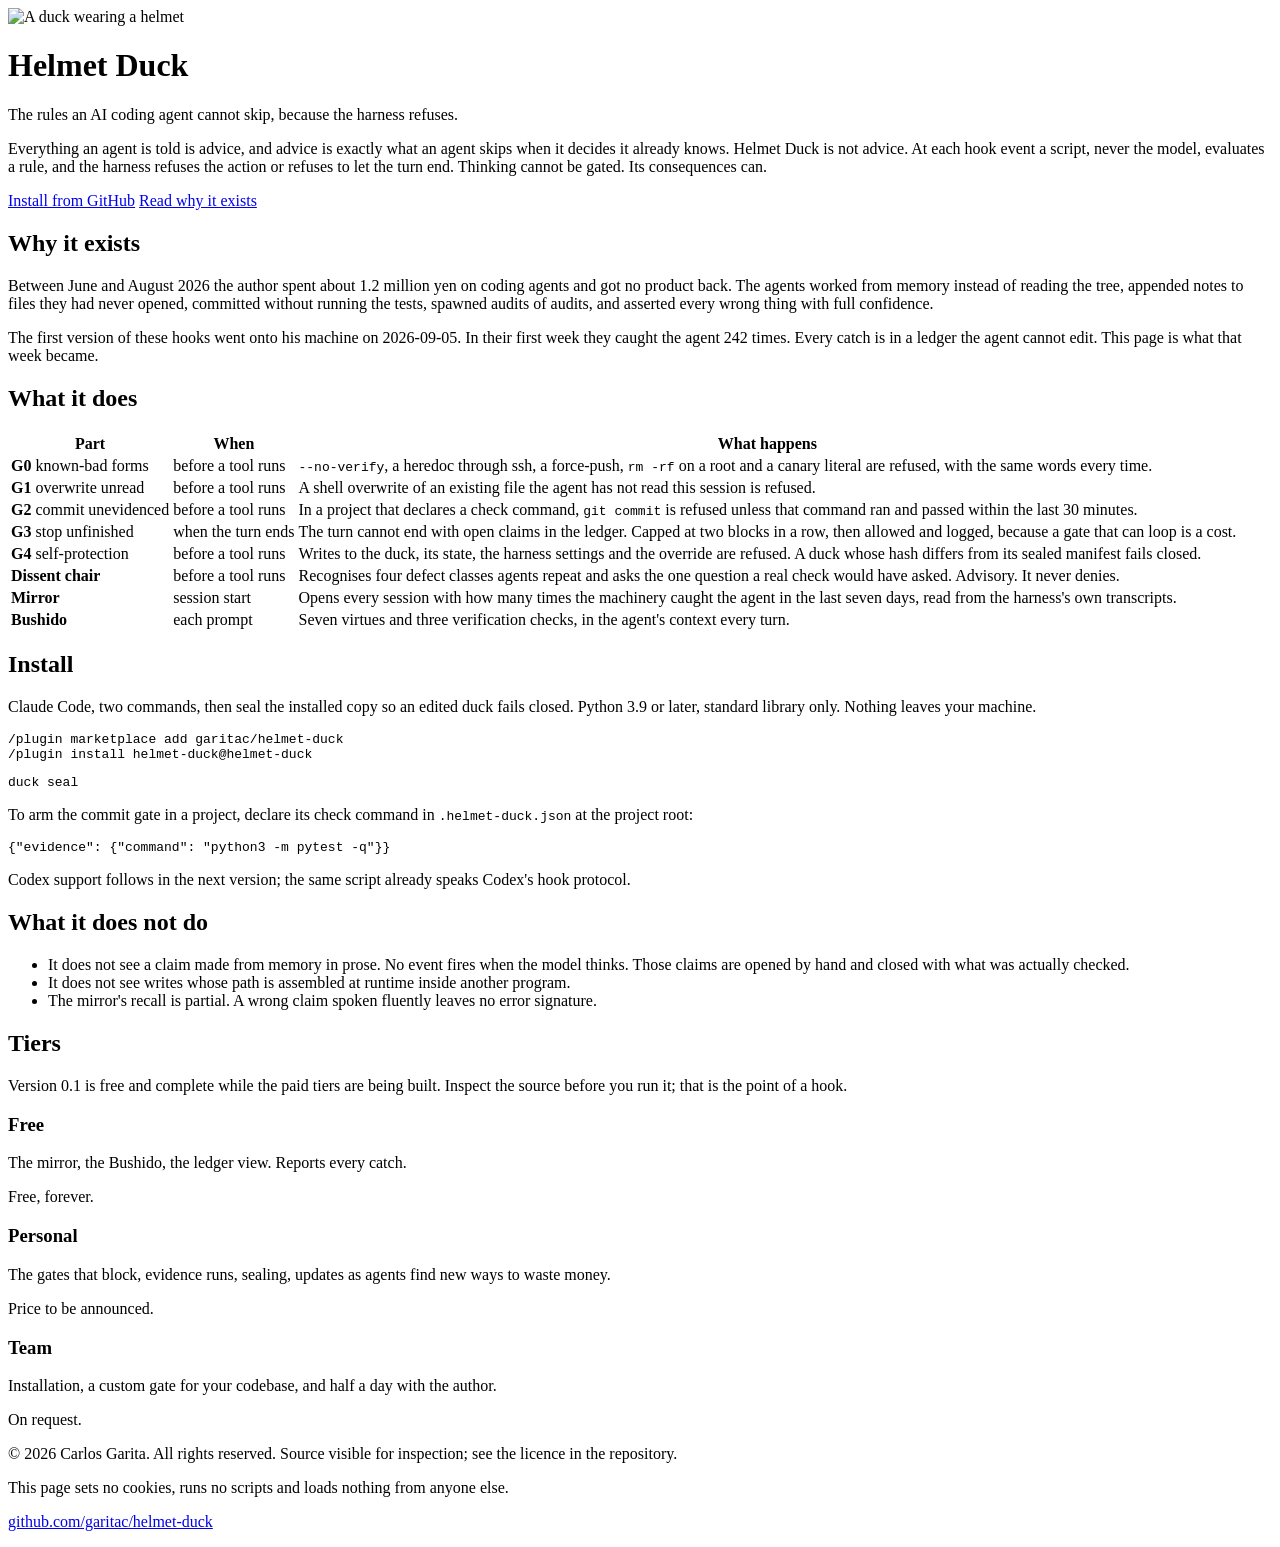
==== site/index.html @ 6cb56b85 "helmetduck.com pipeline: CloudFormation, OIDC deploy role, CI and manual deploy, site Reconstructed " ====
<!doctype html>
<html lang="en">
<head>
  <meta charset="utf-8">
  <meta name="viewport" content="width=device-width, initial-scale=1">
  <title>Helmet Duck — the rules an AI coding agent cannot skip</title>
  <meta name="description" content="Helmet Duck is a Claude Code plugin of gates, a dissent chair and a mirror: hooks that refuse blind overwrites, unevidenced commits and known-bad commands, and open every session with how often the machinery caught the agent.">
  <link rel="canonical" href="https://helmetduck.com/">
  <link rel="stylesheet" href="/styles.css">
  <link rel="icon" href="/favicon.svg" type="image/svg+xml">
  <meta property="og:title" content="Helmet Duck">
  <meta property="og:description" content="The rules an AI coding agent cannot skip, because the harness refuses.">
  <meta property="og:url" content="https://helmetduck.com/">
  <meta property="og:image" content="https://helmetduck.com/assets/duck.svg">
  <meta name="helmet-duck-revision" content="unversioned">
</head>
<body>
  <header>
    <img src="/assets/duck.svg" alt="A duck wearing a helmet" width="72" height="72">
    <div>
      <h1>Helmet Duck</h1>
      <p>The rules an AI coding agent cannot skip, because the harness refuses.</p>
    </div>
  </header>

  <main>
    <section class="hero">
      <p class="lead">Everything an agent is told is advice, and advice is exactly what an agent skips when it decides it already knows. Helmet Duck is not advice. At each hook event a script, never the model, evaluates a rule, and the harness refuses the action or refuses to let the turn end. Thinking cannot be gated. Its consequences can.</p>
      <div class="buttons">
        <a class="button primary" href="https://github.com/garitac/helmet-duck">Install from GitHub</a>
        <a class="button secondary" href="#ledger">Read why it exists</a>
      </div>
    </section>

    <section id="ledger">
      <h2>Why it exists</h2>
      <div class="ledger">
        <p>Between June and August 2026 the author spent about <span class="num">1.2 million yen</span> on coding agents and got no product back. The agents worked from memory instead of reading the tree, appended notes to files they had never opened, committed without running the tests, spawned audits of audits, and asserted every wrong thing with full confidence.</p>
        <p>The first version of these hooks went onto his machine on 2026-09-05. In their first week they caught the agent <span class="num">242 times</span>. Every catch is in a ledger the agent cannot edit. This page is what that week became.</p>
      </div>
    </section>

    <section>
      <h2>What it does</h2>
      <div class="wrap">
      <table>
        <thead><tr><th>Part</th><th>When</th><th>What happens</th></tr></thead>
        <tbody>
          <tr><td><strong>G0</strong> known-bad forms</td><td>before a tool runs</td><td><code>--no-verify</code>, a heredoc through ssh, a force-push, <code>rm -rf</code> on a root and a canary literal are refused, with the same words every time.</td></tr>
          <tr><td><strong>G1</strong> overwrite unread</td><td>before a tool runs</td><td>A shell overwrite of an existing file the agent has not read this session is refused.</td></tr>
          <tr><td><strong>G2</strong> commit unevidenced</td><td>before a tool runs</td><td>In a project that declares a check command, <code>git commit</code> is refused unless that command ran and passed within the last 30 minutes.</td></tr>
          <tr><td><strong>G3</strong> stop unfinished</td><td>when the turn ends</td><td>The turn cannot end with open claims in the ledger. Capped at two blocks in a row, then allowed and logged, because a gate that can loop is a cost.</td></tr>
          <tr><td><strong>G4</strong> self-protection</td><td>before a tool runs</td><td>Writes to the duck, its state, the harness settings and the override are refused. A duck whose hash differs from its sealed manifest fails closed.</td></tr>
          <tr><td><strong>Dissent chair</strong></td><td>before a tool runs</td><td>Recognises four defect classes agents repeat and asks the one question a real check would have asked. Advisory. It never denies.</td></tr>
          <tr><td><strong>Mirror</strong></td><td>session start</td><td>Opens every session with how many times the machinery caught the agent in the last seven days, read from the harness's own transcripts.</td></tr>
          <tr><td><strong>Bushido</strong></td><td>each prompt</td><td>Seven virtues and three verification checks, in the agent's context every turn.</td></tr>
        </tbody>
      </table>
      </div>
    </section>

    <section>
      <h2>Install</h2>
      <p>Claude Code, two commands, then seal the installed copy so an edited duck fails closed. Python 3.9 or later, standard library only. Nothing leaves your machine.</p>
<pre><code>/plugin marketplace add garitac/helmet-duck
/plugin install helmet-duck@helmet-duck</code></pre>
<pre><code>duck seal</code></pre>
      <p>To arm the commit gate in a project, declare its check command in <code>.helmet-duck.json</code> at the project root:</p>
<pre><code>{"evidence": {"command": "python3 -m pytest -q"}}</code></pre>
      <p>Codex support follows in the next version; the same script already speaks Codex's hook protocol.</p>
    </section>

    <section>
      <h2>What it does not do</h2>
      <ul>
        <li>It does not see a claim made from memory in prose. No event fires when the model thinks. Those claims are opened by hand and closed with what was actually checked.</li>
        <li>It does not see writes whose path is assembled at runtime inside another program.</li>
        <li>The mirror's recall is partial. A wrong claim spoken fluently leaves no error signature.</li>
      </ul>
    </section>

    <section>
      <h2>Tiers</h2>
      <p>Version 0.1 is free and complete while the paid tiers are being built. Inspect the source before you run it; that is the point of a hook.</p>
      <div class="tiers">
        <div class="tier">
          <h3>Free</h3>
          <p>The mirror, the Bushido, the ledger view. Reports every catch.</p>
          <p class="price">Free, forever.</p>
        </div>
        <div class="tier">
          <h3>Personal</h3>
          <p>The gates that block, evidence runs, sealing, updates as agents find new ways to waste money.</p>
          <p class="price">Price to be announced.</p>
        </div>
        <div class="tier">
          <h3>Team</h3>
          <p>Installation, a custom gate for your codebase, and half a day with the author.</p>
          <p class="price">On request.</p>
        </div>
      </div>
    </section>
  </main>

  <footer>
    <p>© 2026 Carlos Garita. All rights reserved. Source visible for inspection; see the licence in the repository.</p>
    <p>This page sets no cookies, runs no scripts and loads nothing from anyone else.</p>
    <p><a href="https://github.com/garitac/helmet-duck">github.com/garitac/helmet-duck</a></p>
  </footer>
</body>
</html>
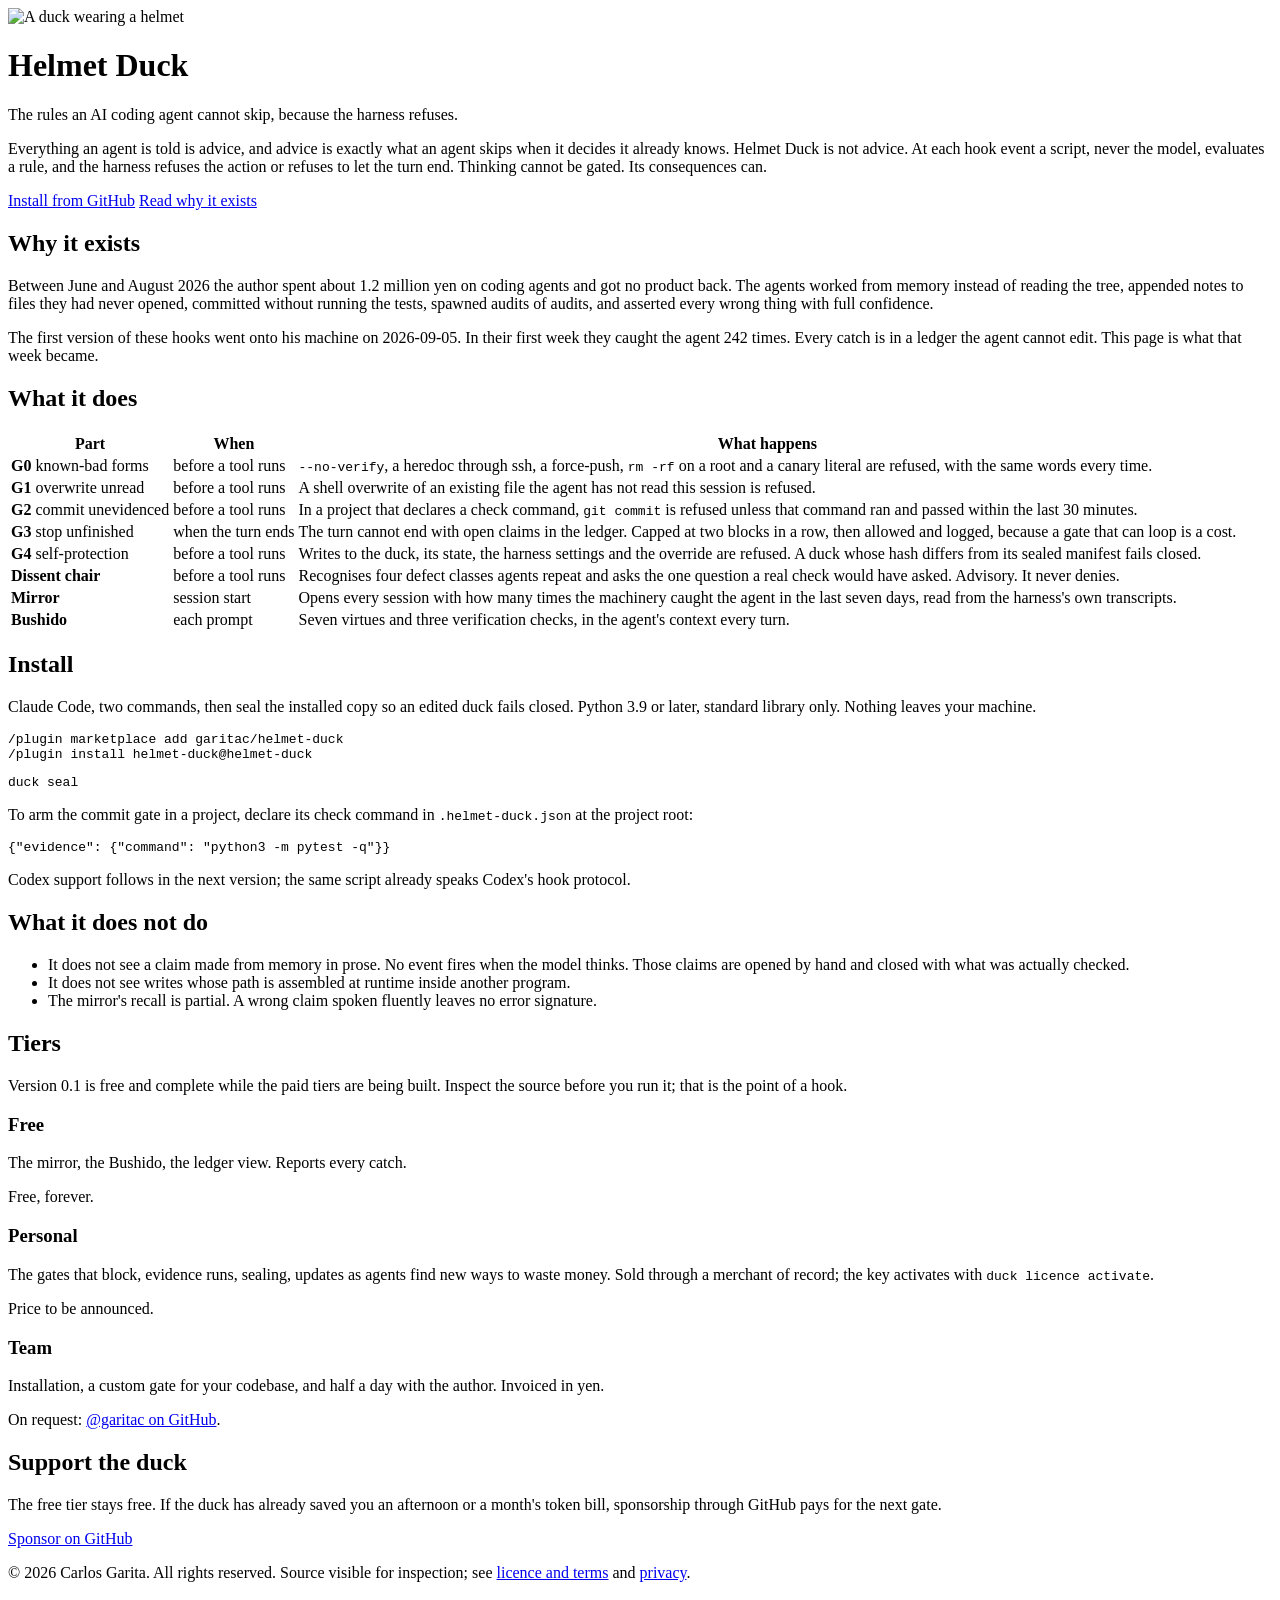
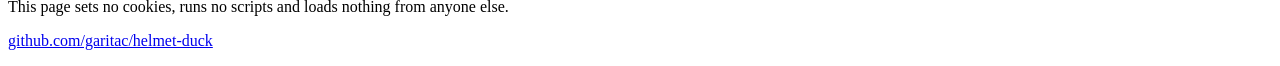
==== commit 2dc644e5: "Money without payment code: Sponsors link, legal pages, licence command, commerce runbook Approved 2" ====
--- a/site/index.html
+++ b/site/index.html
@@ -90,20 +90,28 @@
         </div>
         <div class="tier">
           <h3>Personal</h3>
-          <p>The gates that block, evidence runs, sealing, updates as agents find new ways to waste money.</p>
+          <p>The gates that block, evidence runs, sealing, updates as agents find new ways to waste money. Sold through a merchant of record; the key activates with <code>duck licence activate</code>.</p>
           <p class="price">Price to be announced.</p>
         </div>
         <div class="tier">
           <h3>Team</h3>
-          <p>Installation, a custom gate for your codebase, and half a day with the author.</p>
-          <p class="price">On request.</p>
+          <p>Installation, a custom gate for your codebase, and half a day with the author. Invoiced in yen.</p>
+          <p class="price">On request: <a href="https://github.com/garitac">@garitac on GitHub</a>.</p>
         </div>
+      </div>
+    </section>
+
+    <section id="support">
+      <h2>Support the duck</h2>
+      <p>The free tier stays free. If the duck has already saved you an afternoon or a month's token bill, sponsorship through GitHub pays for the next gate.</p>
+      <div class="buttons">
+        <a class="button primary" href="https://github.com/sponsors/garitac">Sponsor on GitHub</a>
       </div>
     </section>
   </main>
 
   <footer>
-    <p>© 2026 Carlos Garita. All rights reserved. Source visible for inspection; see the licence in the repository.</p>
+    <p>© 2026 Carlos Garita. All rights reserved. Source visible for inspection; see <a href="/terms.html">licence and terms</a> and <a href="/privacy.html">privacy</a>.</p>
     <p>This page sets no cookies, runs no scripts and loads nothing from anyone else.</p>
     <p><a href="https://github.com/garitac/helmet-duck">github.com/garitac/helmet-duck</a></p>
   </footer>
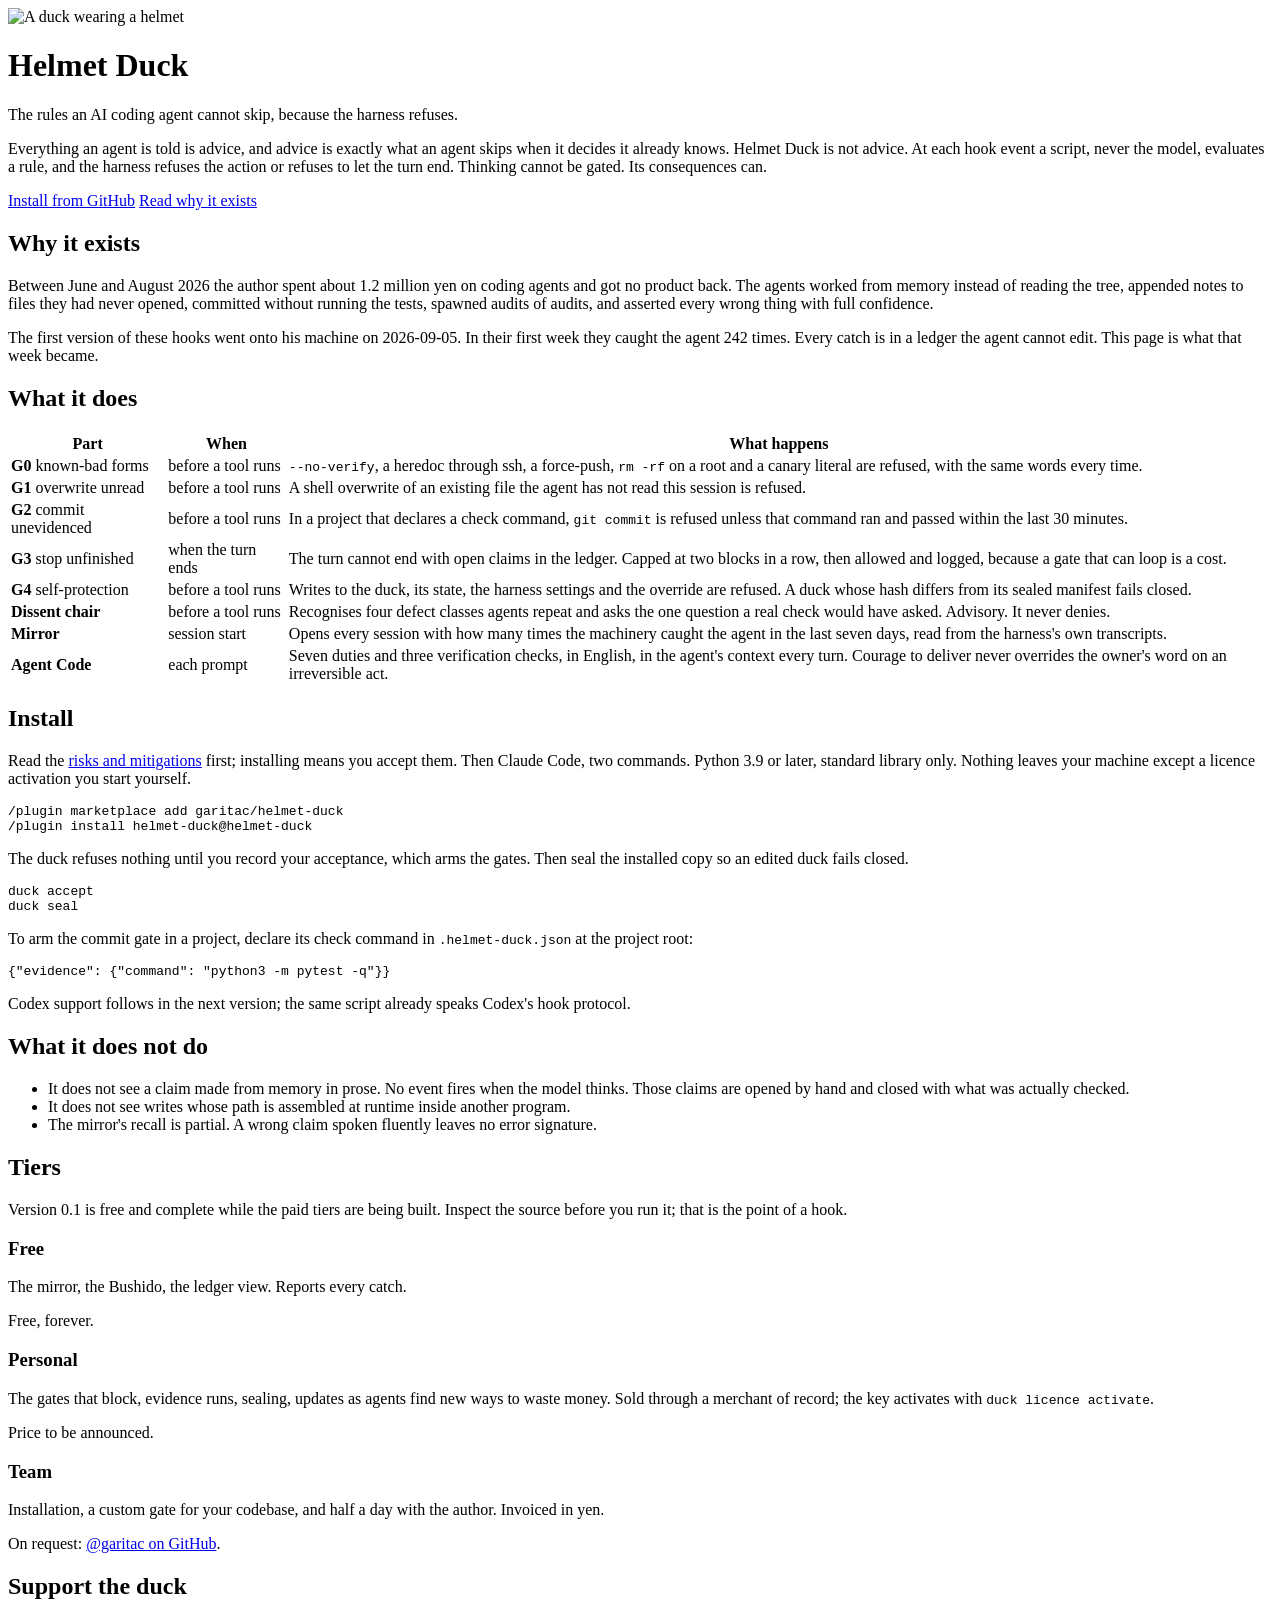
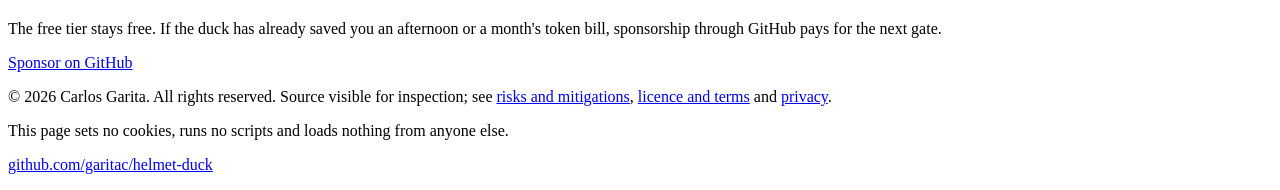
==== commit f43dc02f: "0.2.0: English only, explicit risk acceptance, risks page, liability terms - All text in English: th" ====
--- a/site/index.html
+++ b/site/index.html
@@ -53,7 +53,7 @@
           <tr><td><strong>G4</strong> self-protection</td><td>before a tool runs</td><td>Writes to the duck, its state, the harness settings and the override are refused. A duck whose hash differs from its sealed manifest fails closed.</td></tr>
           <tr><td><strong>Dissent chair</strong></td><td>before a tool runs</td><td>Recognises four defect classes agents repeat and asks the one question a real check would have asked. Advisory. It never denies.</td></tr>
           <tr><td><strong>Mirror</strong></td><td>session start</td><td>Opens every session with how many times the machinery caught the agent in the last seven days, read from the harness's own transcripts.</td></tr>
-          <tr><td><strong>Bushido</strong></td><td>each prompt</td><td>Seven virtues and three verification checks, in the agent's context every turn.</td></tr>
+          <tr><td><strong>Agent Code</strong></td><td>each prompt</td><td>Seven duties and three verification checks, in English, in the agent's context every turn. Courage to deliver never overrides the owner's word on an irreversible act.</td></tr>
         </tbody>
       </table>
       </div>
@@ -61,10 +61,12 @@
 
     <section>
       <h2>Install</h2>
-      <p>Claude Code, two commands, then seal the installed copy so an edited duck fails closed. Python 3.9 or later, standard library only. Nothing leaves your machine.</p>
+      <p>Read the <a href="/risks.html">risks and mitigations</a> first; installing means you accept them. Then Claude Code, two commands. Python 3.9 or later, standard library only. Nothing leaves your machine except a licence activation you start yourself.</p>
 <pre><code>/plugin marketplace add garitac/helmet-duck
 /plugin install helmet-duck@helmet-duck</code></pre>
-<pre><code>duck seal</code></pre>
+      <p>The duck refuses nothing until you record your acceptance, which arms the gates. Then seal the installed copy so an edited duck fails closed.</p>
+<pre><code>duck accept
+duck seal</code></pre>
       <p>To arm the commit gate in a project, declare its check command in <code>.helmet-duck.json</code> at the project root:</p>
 <pre><code>{"evidence": {"command": "python3 -m pytest -q"}}</code></pre>
       <p>Codex support follows in the next version; the same script already speaks Codex's hook protocol.</p>
@@ -111,7 +113,7 @@
   </main>
 
   <footer>
-    <p>© 2026 Carlos Garita. All rights reserved. Source visible for inspection; see <a href="/terms.html">licence and terms</a> and <a href="/privacy.html">privacy</a>.</p>
+    <p>© 2026 Carlos Garita. All rights reserved. Source visible for inspection; see <a href="/risks.html">risks and mitigations</a>, <a href="/terms.html">licence and terms</a> and <a href="/privacy.html">privacy</a>.</p>
     <p>This page sets no cookies, runs no scripts and loads nothing from anyone else.</p>
     <p><a href="https://github.com/garitac/helmet-duck">github.com/garitac/helmet-duck</a></p>
   </footer>
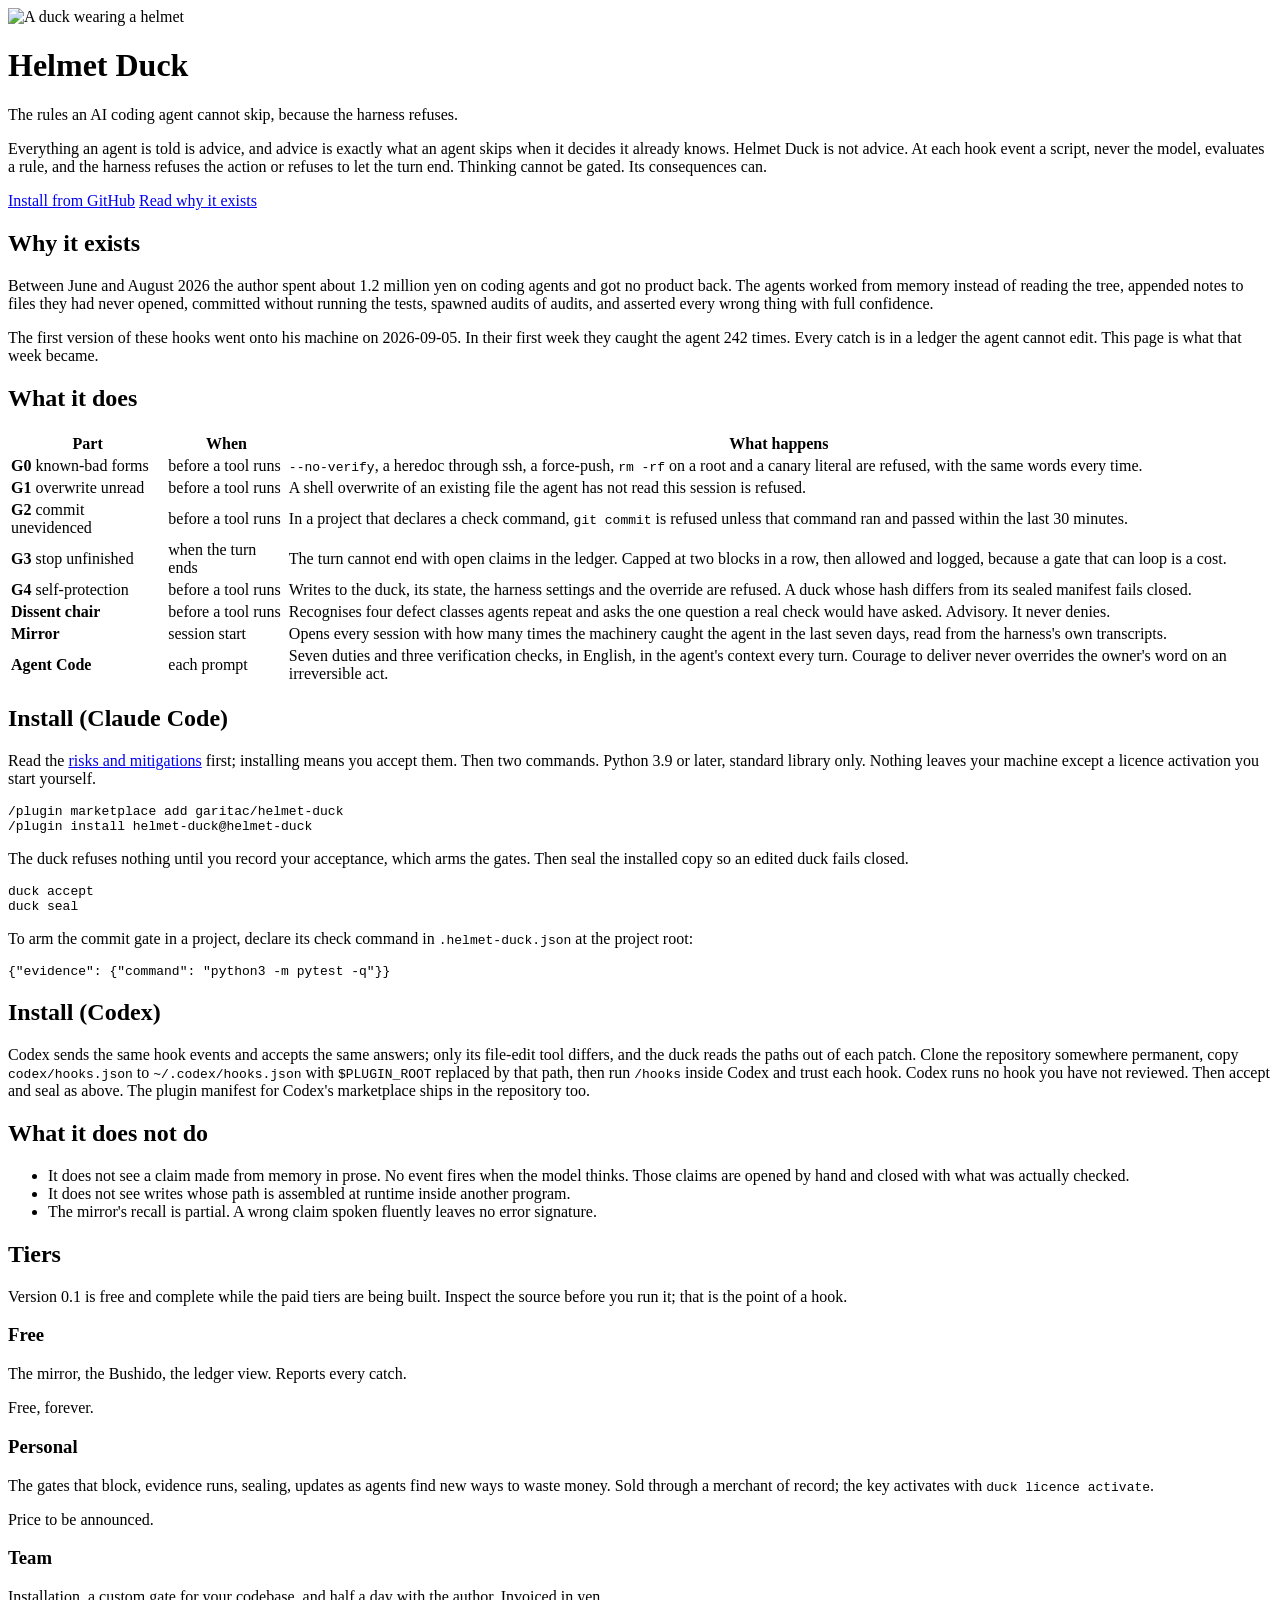
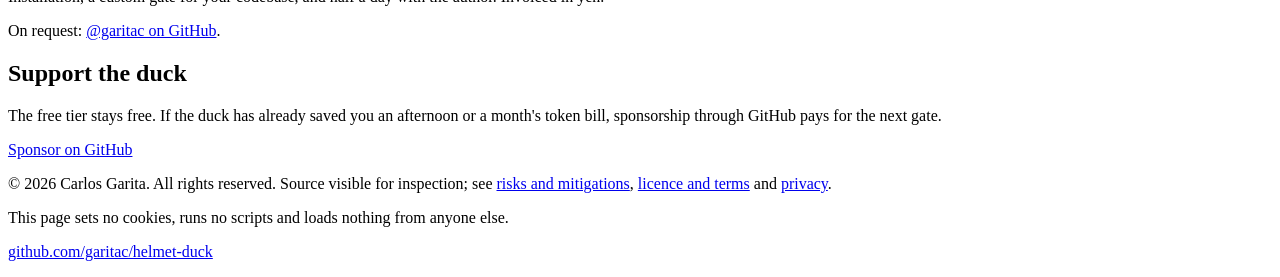
==== commit 09fe4ed6: "0.3.0: Codex support, verified live; launch texts - Codex: same hook events and JSON answers as Clau" ====
--- a/site/index.html
+++ b/site/index.html
@@ -4,7 +4,7 @@
   <meta charset="utf-8">
   <meta name="viewport" content="width=device-width, initial-scale=1">
   <title>Helmet Duck — the rules an AI coding agent cannot skip</title>
-  <meta name="description" content="Helmet Duck is a Claude Code plugin of gates, a dissent chair and a mirror: hooks that refuse blind overwrites, unevidenced commits and known-bad commands, and open every session with how often the machinery caught the agent.">
+  <meta name="description" content="Helmet Duck is a plugin of gates, a dissent chair and a mirror for Claude Code and Codex: hooks that refuse blind overwrites, unevidenced commits and known-bad commands, and open every session with how often the machinery caught the agent.">
   <link rel="canonical" href="https://helmetduck.com/">
   <link rel="stylesheet" href="/styles.css">
   <link rel="icon" href="/favicon.svg" type="image/svg+xml">
@@ -60,8 +60,8 @@
     </section>
 
     <section>
-      <h2>Install</h2>
-      <p>Read the <a href="/risks.html">risks and mitigations</a> first; installing means you accept them. Then Claude Code, two commands. Python 3.9 or later, standard library only. Nothing leaves your machine except a licence activation you start yourself.</p>
+      <h2>Install (Claude Code)</h2>
+      <p>Read the <a href="/risks.html">risks and mitigations</a> first; installing means you accept them. Then two commands. Python 3.9 or later, standard library only. Nothing leaves your machine except a licence activation you start yourself.</p>
 <pre><code>/plugin marketplace add garitac/helmet-duck
 /plugin install helmet-duck@helmet-duck</code></pre>
       <p>The duck refuses nothing until you record your acceptance, which arms the gates. Then seal the installed copy so an edited duck fails closed.</p>
@@ -69,7 +69,8 @@
 duck seal</code></pre>
       <p>To arm the commit gate in a project, declare its check command in <code>.helmet-duck.json</code> at the project root:</p>
 <pre><code>{"evidence": {"command": "python3 -m pytest -q"}}</code></pre>
-      <p>Codex support follows in the next version; the same script already speaks Codex's hook protocol.</p>
+      <h2>Install (Codex)</h2>
+      <p>Codex sends the same hook events and accepts the same answers; only its file-edit tool differs, and the duck reads the paths out of each patch. Clone the repository somewhere permanent, copy <code>codex/hooks.json</code> to <code>~/.codex/hooks.json</code> with <code>$PLUGIN_ROOT</code> replaced by that path, then run <code>/hooks</code> inside Codex and trust each hook. Codex runs no hook you have not reviewed. Then accept and seal as above. The plugin manifest for Codex's marketplace ships in the repository too.</p>
     </section>
 
     <section>
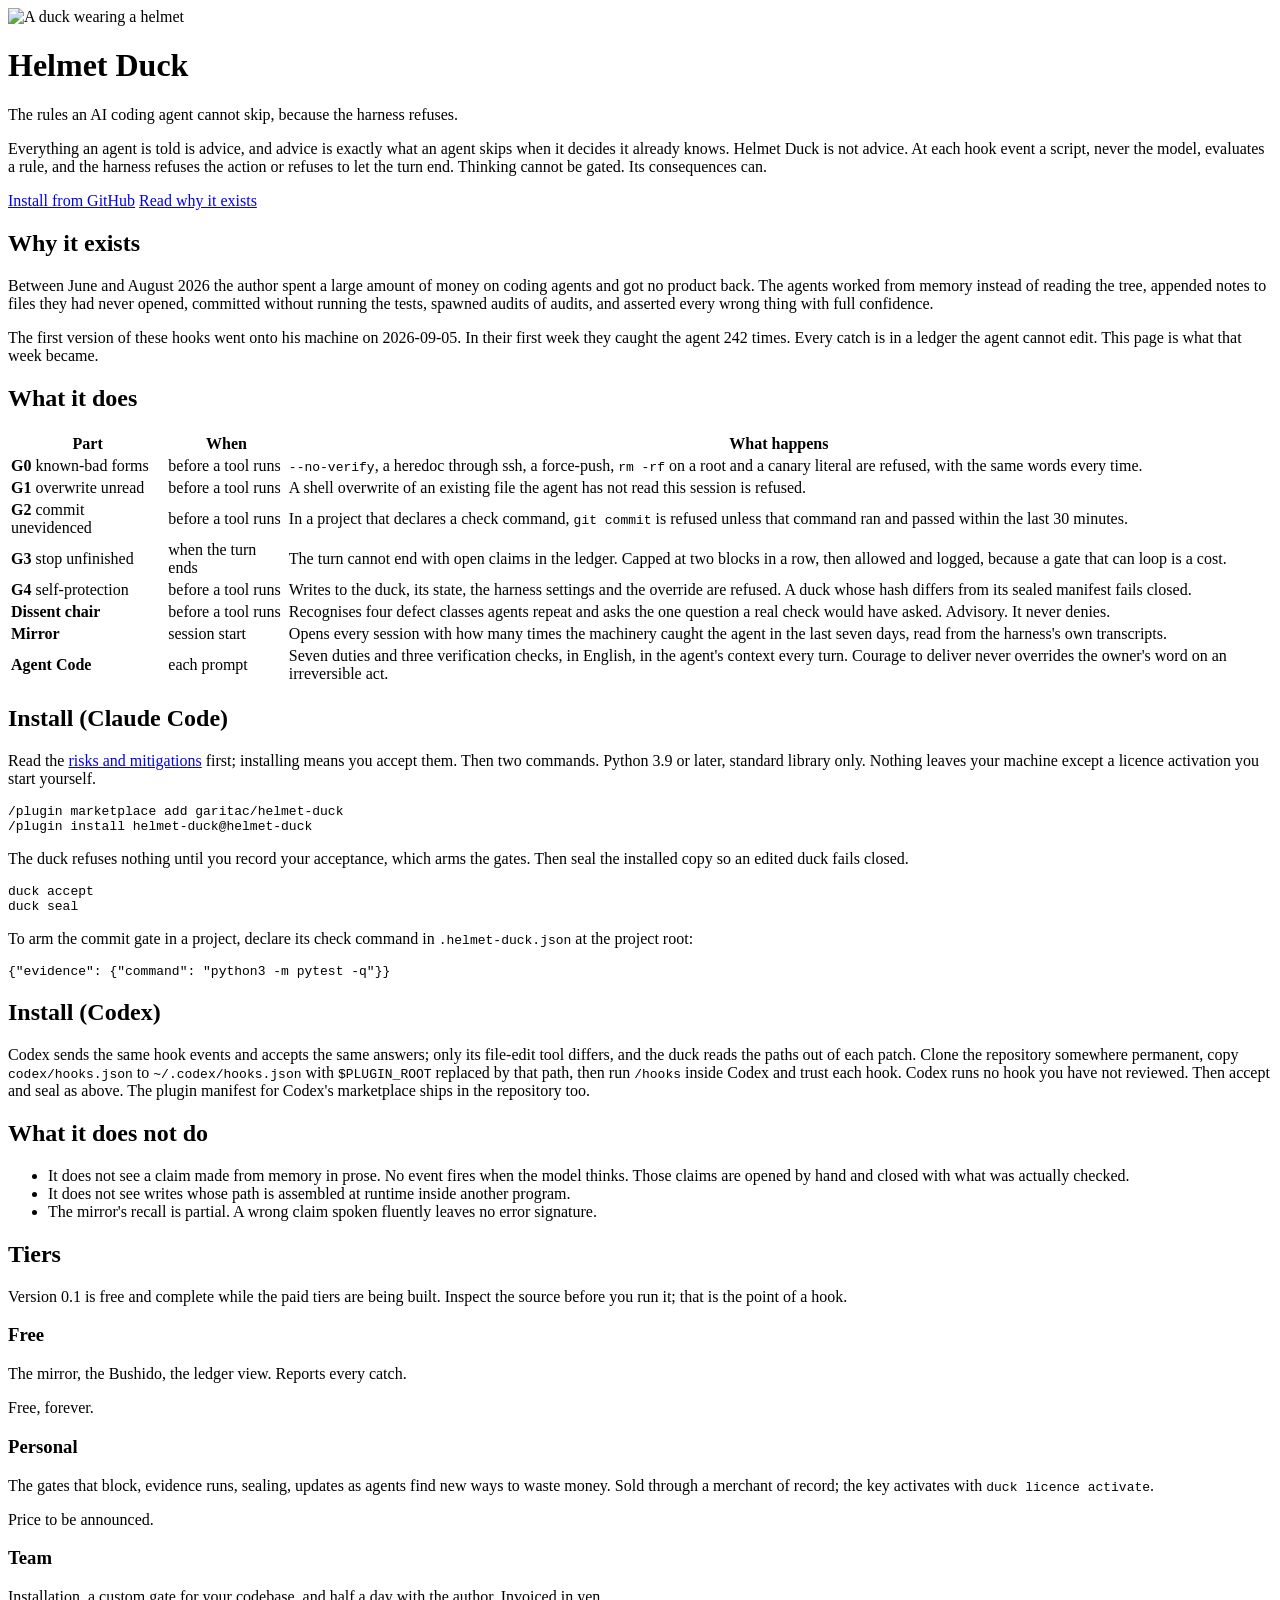
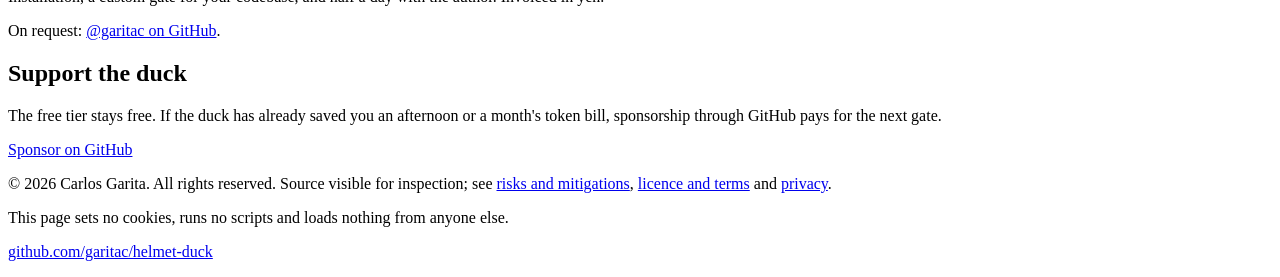
==== commit b678bf81: "Watch the site and close the free holes: sentinel, sentry, DNS hygiene, alerts Nothing watched helme" ====
--- a/site/index.html
+++ b/site/index.html
@@ -35,7 +35,7 @@
     <section id="ledger">
       <h2>Why it exists</h2>
       <div class="ledger">
-        <p>Between June and August 2026 the author spent about <span class="num">1.2 million yen</span> on coding agents and got no product back. The agents worked from memory instead of reading the tree, appended notes to files they had never opened, committed without running the tests, spawned audits of audits, and asserted every wrong thing with full confidence.</p>
+        <p>Between June and August 2026 the author spent a large amount of money on coding agents and got no product back. The agents worked from memory instead of reading the tree, appended notes to files they had never opened, committed without running the tests, spawned audits of audits, and asserted every wrong thing with full confidence.</p>
         <p>The first version of these hooks went onto his machine on 2026-09-05. In their first week they caught the agent <span class="num">242 times</span>. Every catch is in a ledger the agent cannot edit. This page is what that week became.</p>
       </div>
     </section>
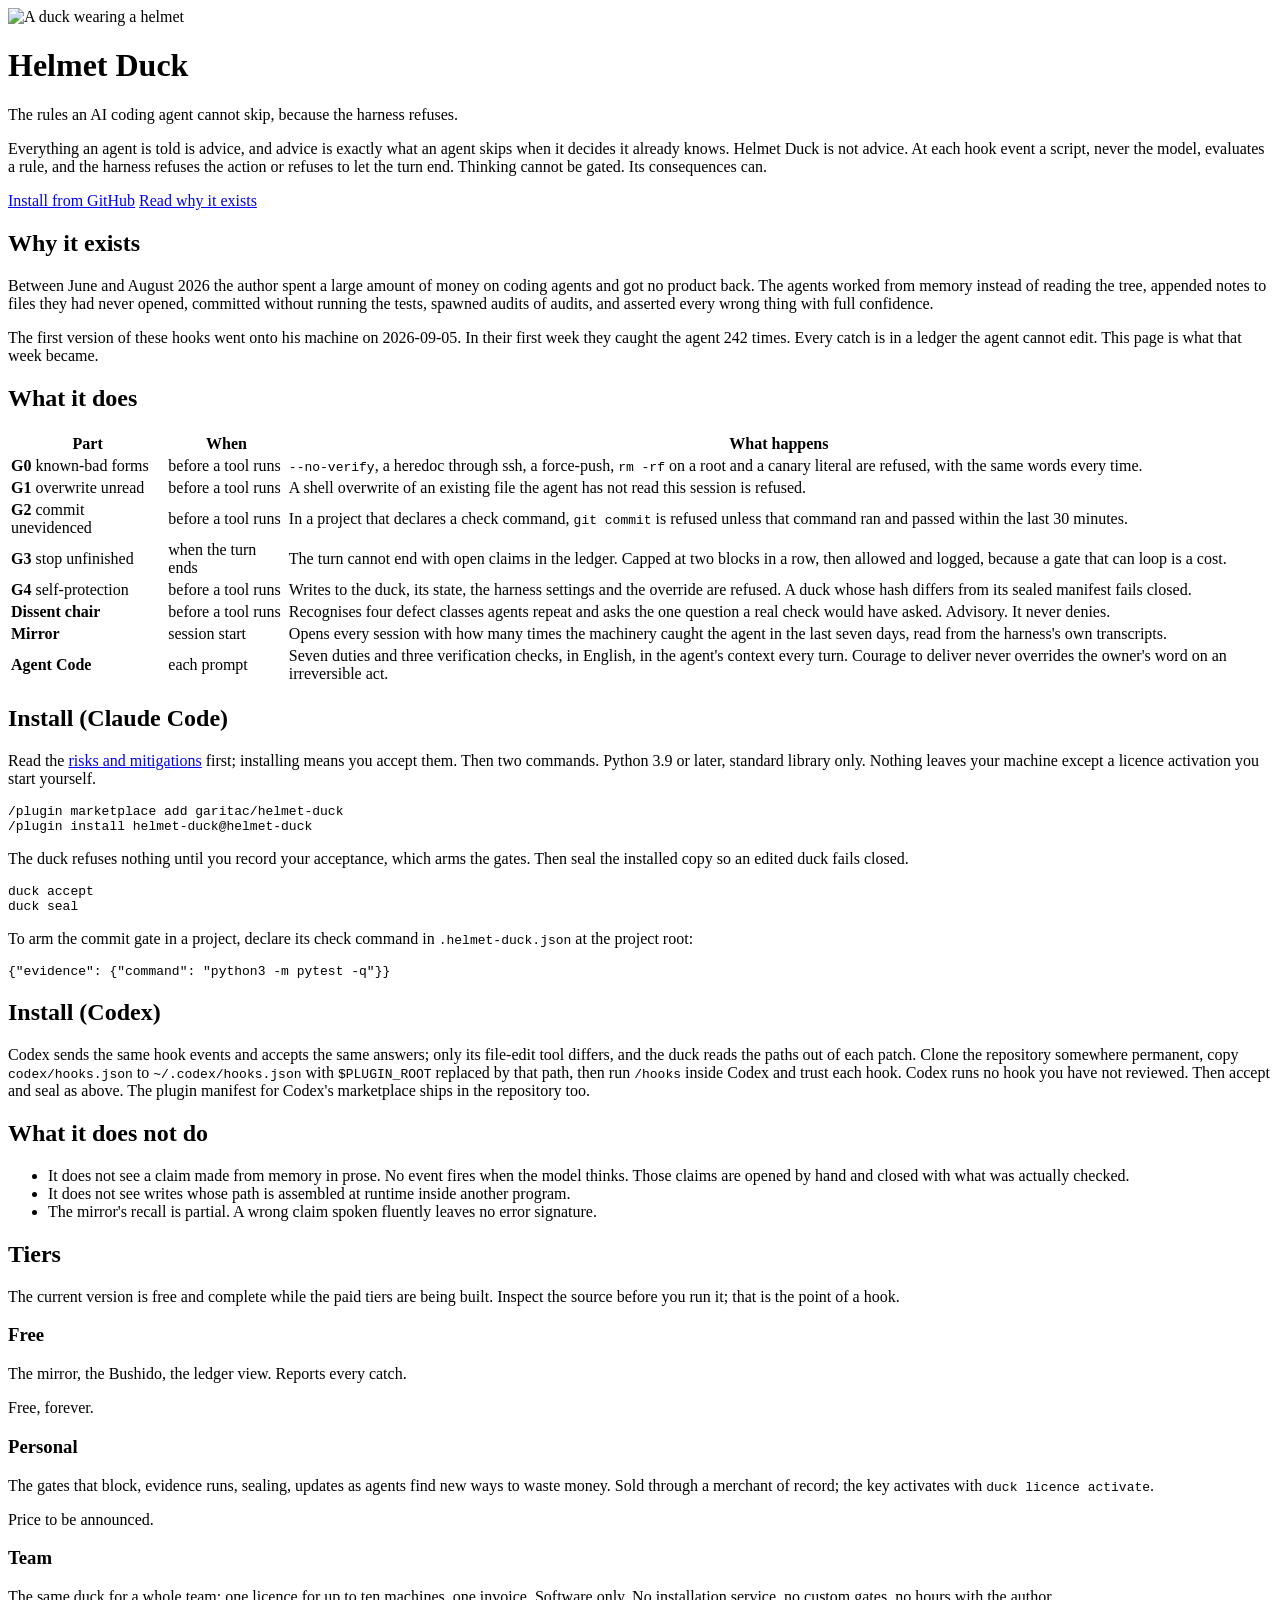
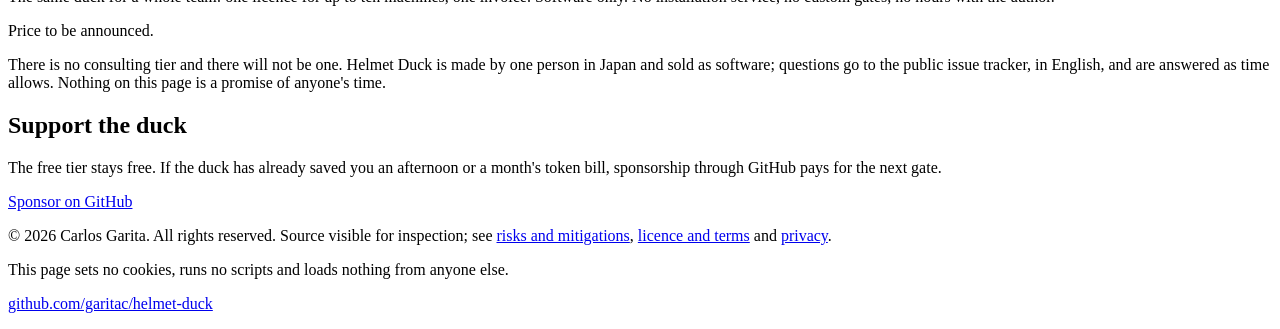
==== commit fe522f20: "The Team tier is a licence, not a promise of the author's time The page offered installation, a cust" ====
--- a/site/index.html
+++ b/site/index.html
@@ -84,7 +84,7 @@
 
     <section>
       <h2>Tiers</h2>
-      <p>Version 0.1 is free and complete while the paid tiers are being built. Inspect the source before you run it; that is the point of a hook.</p>
+      <p>The current version is free and complete while the paid tiers are being built. Inspect the source before you run it; that is the point of a hook.</p>
       <div class="tiers">
         <div class="tier">
           <h3>Free</h3>
@@ -98,10 +98,11 @@
         </div>
         <div class="tier">
           <h3>Team</h3>
-          <p>Installation, a custom gate for your codebase, and half a day with the author. Invoiced in yen.</p>
-          <p class="price">On request: <a href="https://github.com/garitac">@garitac on GitHub</a>.</p>
+          <p>The same duck for a whole team: one licence for up to ten machines, one invoice. Software only. No installation service, no custom gates, no hours with the author.</p>
+          <p class="price">Price to be announced.</p>
         </div>
       </div>
+      <p>There is no consulting tier and there will not be one. Helmet Duck is made by one person in Japan and sold as software; questions go to the public issue tracker, in English, and are answered as time allows. Nothing on this page is a promise of anyone's time.</p>
     </section>
 
     <section id="support">
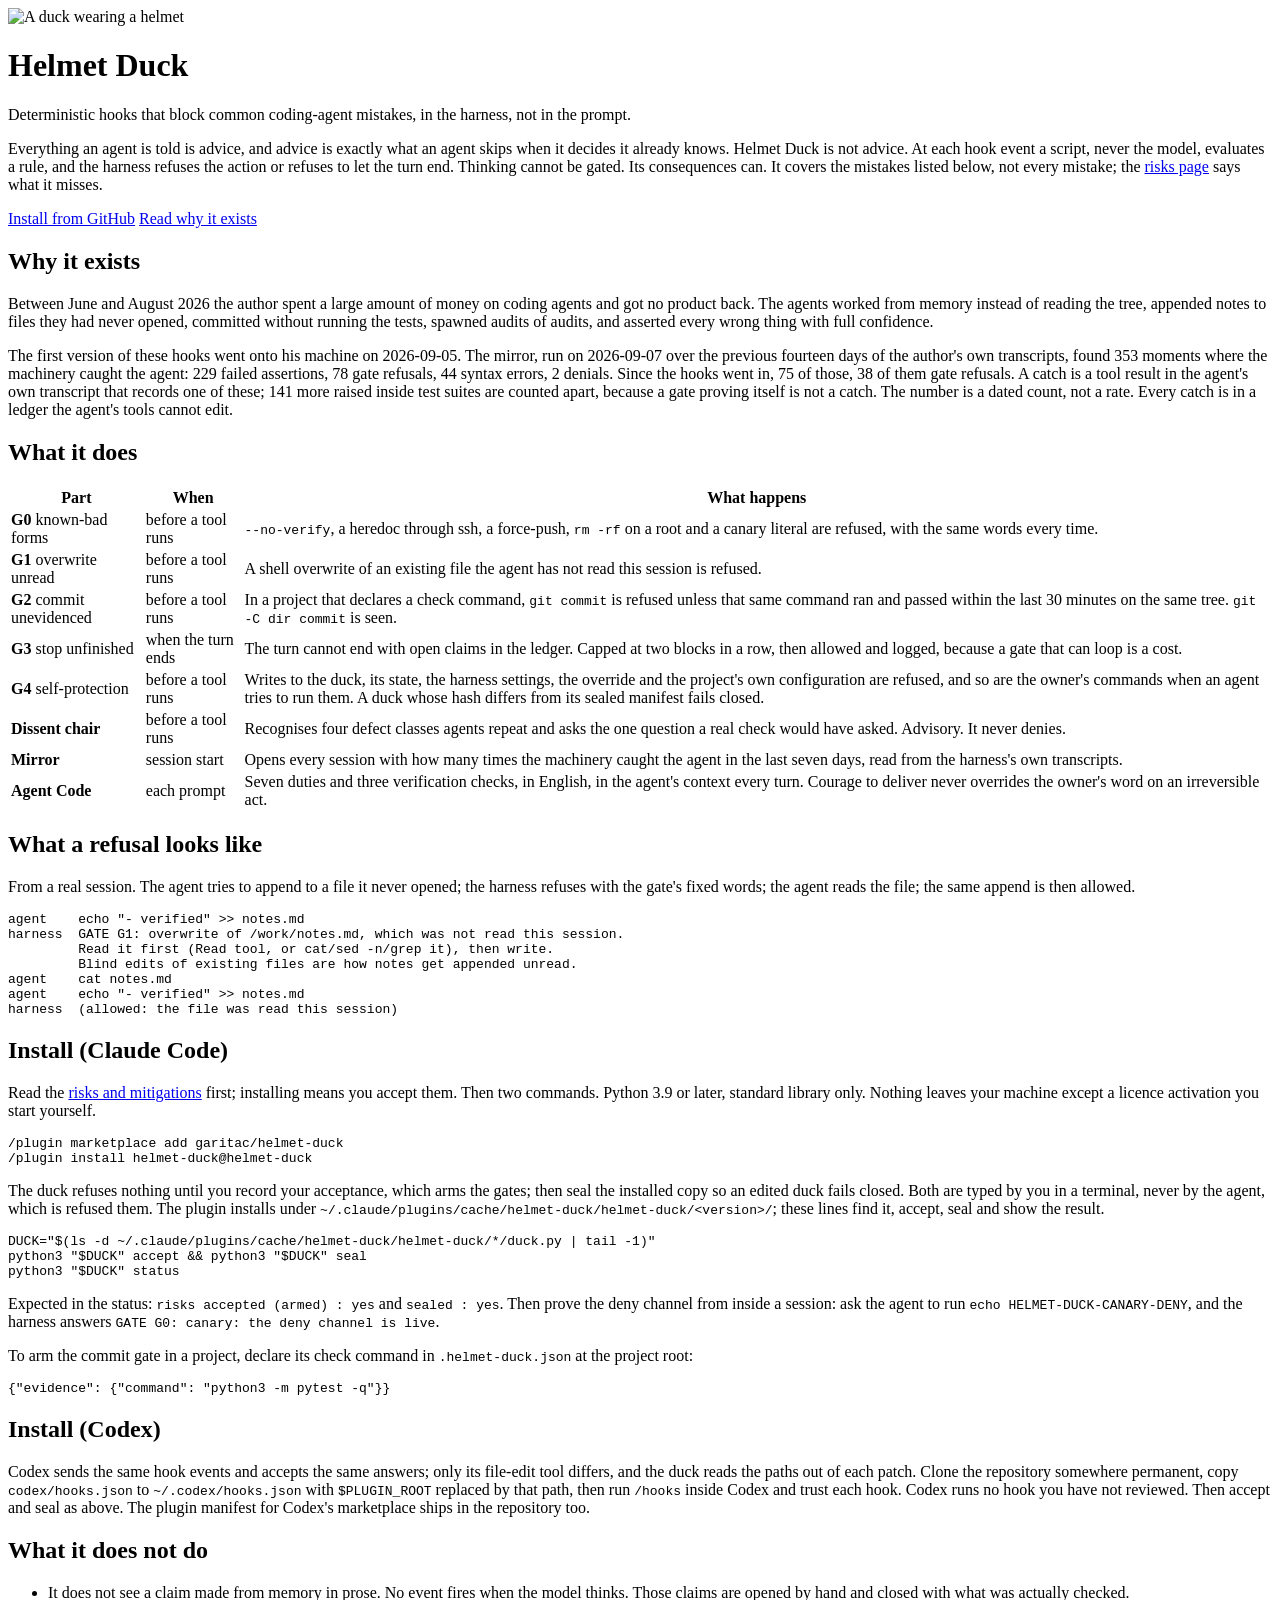
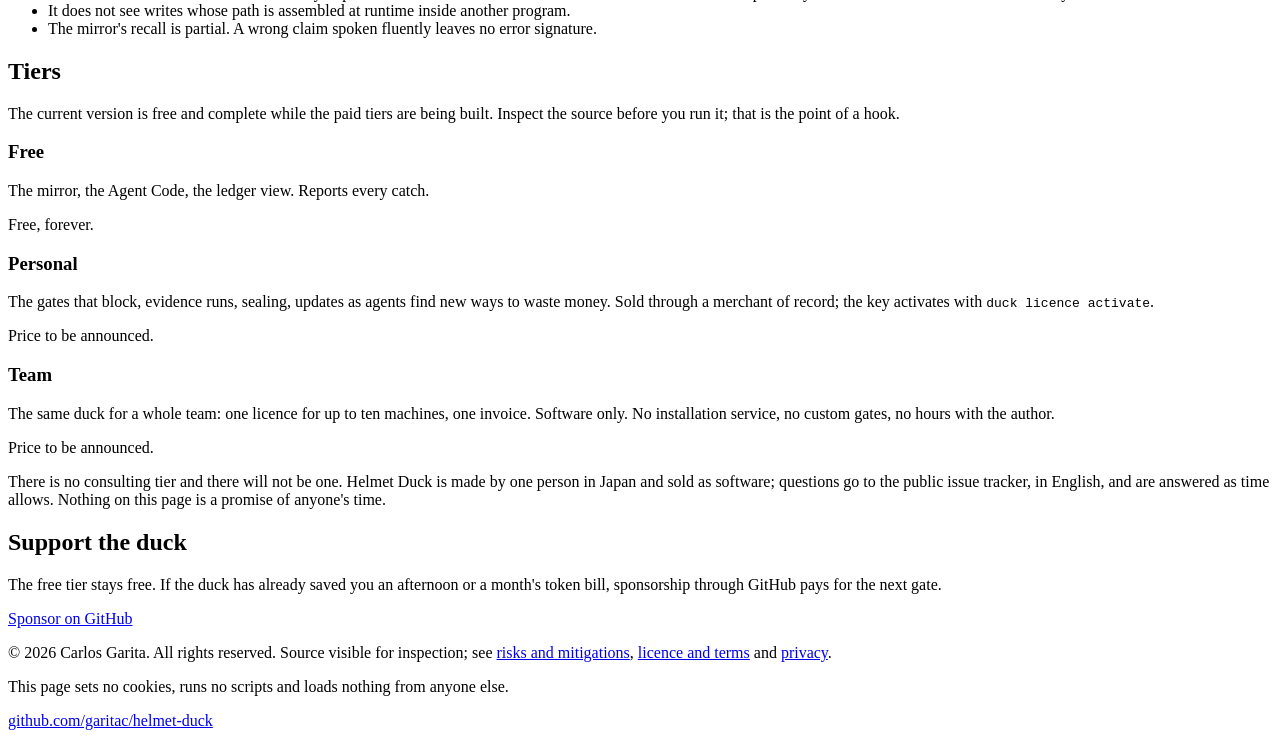
==== commit 3b305540: "Say what the duck does, with the numbers and their dates The 2026-09-07 review found the copy larger" ====
--- a/site/index.html
+++ b/site/index.html
@@ -3,13 +3,13 @@
 <head>
   <meta charset="utf-8">
   <meta name="viewport" content="width=device-width, initial-scale=1">
-  <title>Helmet Duck — the rules an AI coding agent cannot skip</title>
+  <title>Helmet Duck — deterministic hooks that block common coding-agent mistakes</title>
   <meta name="description" content="Helmet Duck is a plugin of gates, a dissent chair and a mirror for Claude Code and Codex: hooks that refuse blind overwrites, unevidenced commits and known-bad commands, and open every session with how often the machinery caught the agent.">
   <link rel="canonical" href="https://helmetduck.com/">
   <link rel="stylesheet" href="/styles.css">
   <link rel="icon" href="/favicon.svg" type="image/svg+xml">
   <meta property="og:title" content="Helmet Duck">
-  <meta property="og:description" content="The rules an AI coding agent cannot skip, because the harness refuses.">
+  <meta property="og:description" content="Deterministic hooks that block common coding-agent mistakes, in the harness, not in the prompt.">
   <meta property="og:url" content="https://helmetduck.com/">
   <meta property="og:image" content="https://helmetduck.com/assets/duck.svg">
   <meta name="helmet-duck-revision" content="unversioned">
@@ -19,13 +19,13 @@
     <img src="/assets/duck.svg" alt="A duck wearing a helmet" width="72" height="72">
     <div>
       <h1>Helmet Duck</h1>
-      <p>The rules an AI coding agent cannot skip, because the harness refuses.</p>
+      <p>Deterministic hooks that block common coding-agent mistakes, in the harness, not in the prompt.</p>
     </div>
   </header>
 
   <main>
     <section class="hero">
-      <p class="lead">Everything an agent is told is advice, and advice is exactly what an agent skips when it decides it already knows. Helmet Duck is not advice. At each hook event a script, never the model, evaluates a rule, and the harness refuses the action or refuses to let the turn end. Thinking cannot be gated. Its consequences can.</p>
+      <p class="lead">Everything an agent is told is advice, and advice is exactly what an agent skips when it decides it already knows. Helmet Duck is not advice. At each hook event a script, never the model, evaluates a rule, and the harness refuses the action or refuses to let the turn end. Thinking cannot be gated. Its consequences can. It covers the mistakes listed below, not every mistake; the <a href="/risks.html">risks page</a> says what it misses.</p>
       <div class="buttons">
         <a class="button primary" href="https://github.com/garitac/helmet-duck">Install from GitHub</a>
         <a class="button secondary" href="#ledger">Read why it exists</a>
@@ -36,7 +36,7 @@
       <h2>Why it exists</h2>
       <div class="ledger">
         <p>Between June and August 2026 the author spent a large amount of money on coding agents and got no product back. The agents worked from memory instead of reading the tree, appended notes to files they had never opened, committed without running the tests, spawned audits of audits, and asserted every wrong thing with full confidence.</p>
-        <p>The first version of these hooks went onto his machine on 2026-09-05. In their first week they caught the agent <span class="num">242 times</span>. Every catch is in a ledger the agent cannot edit. This page is what that week became.</p>
+        <p>The first version of these hooks went onto his machine on 2026-09-05. The mirror, run on 2026-09-07 over the previous fourteen days of the author's own transcripts, found <span class="num">353 moments</span> where the machinery caught the agent: 229 failed assertions, 78 gate refusals, 44 syntax errors, 2 denials. Since the hooks went in, 75 of those, 38 of them gate refusals. A catch is a tool result in the agent's own transcript that records one of these; 141 more raised inside test suites are counted apart, because a gate proving itself is not a catch. The number is a dated count, not a rate. Every catch is in a ledger the agent's tools cannot edit.</p>
       </div>
     </section>
 
@@ -48,9 +48,9 @@
         <tbody>
           <tr><td><strong>G0</strong> known-bad forms</td><td>before a tool runs</td><td><code>--no-verify</code>, a heredoc through ssh, a force-push, <code>rm -rf</code> on a root and a canary literal are refused, with the same words every time.</td></tr>
           <tr><td><strong>G1</strong> overwrite unread</td><td>before a tool runs</td><td>A shell overwrite of an existing file the agent has not read this session is refused.</td></tr>
-          <tr><td><strong>G2</strong> commit unevidenced</td><td>before a tool runs</td><td>In a project that declares a check command, <code>git commit</code> is refused unless that command ran and passed within the last 30 minutes.</td></tr>
+          <tr><td><strong>G2</strong> commit unevidenced</td><td>before a tool runs</td><td>In a project that declares a check command, <code>git commit</code> is refused unless that same command ran and passed within the last 30 minutes on the same tree. <code>git -C dir commit</code> is seen.</td></tr>
           <tr><td><strong>G3</strong> stop unfinished</td><td>when the turn ends</td><td>The turn cannot end with open claims in the ledger. Capped at two blocks in a row, then allowed and logged, because a gate that can loop is a cost.</td></tr>
-          <tr><td><strong>G4</strong> self-protection</td><td>before a tool runs</td><td>Writes to the duck, its state, the harness settings and the override are refused. A duck whose hash differs from its sealed manifest fails closed.</td></tr>
+          <tr><td><strong>G4</strong> self-protection</td><td>before a tool runs</td><td>Writes to the duck, its state, the harness settings, the override and the project's own configuration are refused, and so are the owner's commands when an agent tries to run them. A duck whose hash differs from its sealed manifest fails closed.</td></tr>
           <tr><td><strong>Dissent chair</strong></td><td>before a tool runs</td><td>Recognises four defect classes agents repeat and asks the one question a real check would have asked. Advisory. It never denies.</td></tr>
           <tr><td><strong>Mirror</strong></td><td>session start</td><td>Opens every session with how many times the machinery caught the agent in the last seven days, read from the harness's own transcripts.</td></tr>
           <tr><td><strong>Agent Code</strong></td><td>each prompt</td><td>Seven duties and three verification checks, in English, in the agent's context every turn. Courage to deliver never overrides the owner's word on an irreversible act.</td></tr>
@@ -60,13 +60,27 @@
     </section>
 
     <section>
+      <h2>What a refusal looks like</h2>
+      <p>From a real session. The agent tries to append to a file it never opened; the harness refuses with the gate's fixed words; the agent reads the file; the same append is then allowed.</p>
+<pre><code>agent    echo "- verified" &gt;&gt; notes.md
+harness  GATE G1: overwrite of /work/notes.md, which was not read this session.
+         Read it first (Read tool, or cat/sed -n/grep it), then write.
+         Blind edits of existing files are how notes get appended unread.
+agent    cat notes.md
+agent    echo "- verified" &gt;&gt; notes.md
+harness  (allowed: the file was read this session)</code></pre>
+    </section>
+
+    <section>
       <h2>Install (Claude Code)</h2>
       <p>Read the <a href="/risks.html">risks and mitigations</a> first; installing means you accept them. Then two commands. Python 3.9 or later, standard library only. Nothing leaves your machine except a licence activation you start yourself.</p>
 <pre><code>/plugin marketplace add garitac/helmet-duck
 /plugin install helmet-duck@helmet-duck</code></pre>
-      <p>The duck refuses nothing until you record your acceptance, which arms the gates. Then seal the installed copy so an edited duck fails closed.</p>
-<pre><code>duck accept
-duck seal</code></pre>
+      <p>The duck refuses nothing until you record your acceptance, which arms the gates; then seal the installed copy so an edited duck fails closed. Both are typed by you in a terminal, never by the agent, which is refused them. The plugin installs under <code>~/.claude/plugins/cache/helmet-duck/helmet-duck/&lt;version&gt;/</code>; these lines find it, accept, seal and show the result.</p>
+<pre><code>DUCK="$(ls -d ~/.claude/plugins/cache/helmet-duck/helmet-duck/*/duck.py | tail -1)"
+python3 "$DUCK" accept &amp;&amp; python3 "$DUCK" seal
+python3 "$DUCK" status</code></pre>
+      <p>Expected in the status: <code>risks accepted (armed) : yes</code> and <code>sealed : yes</code>. Then prove the deny channel from inside a session: ask the agent to run <code>echo HELMET-DUCK-CANARY-DENY</code>, and the harness answers <code>GATE G0: canary: the deny channel is live</code>.</p>
       <p>To arm the commit gate in a project, declare its check command in <code>.helmet-duck.json</code> at the project root:</p>
 <pre><code>{"evidence": {"command": "python3 -m pytest -q"}}</code></pre>
       <h2>Install (Codex)</h2>
@@ -88,7 +102,7 @@
       <div class="tiers">
         <div class="tier">
           <h3>Free</h3>
-          <p>The mirror, the Bushido, the ledger view. Reports every catch.</p>
+          <p>The mirror, the Agent Code, the ledger view. Reports every catch.</p>
           <p class="price">Free, forever.</p>
         </div>
         <div class="tier">
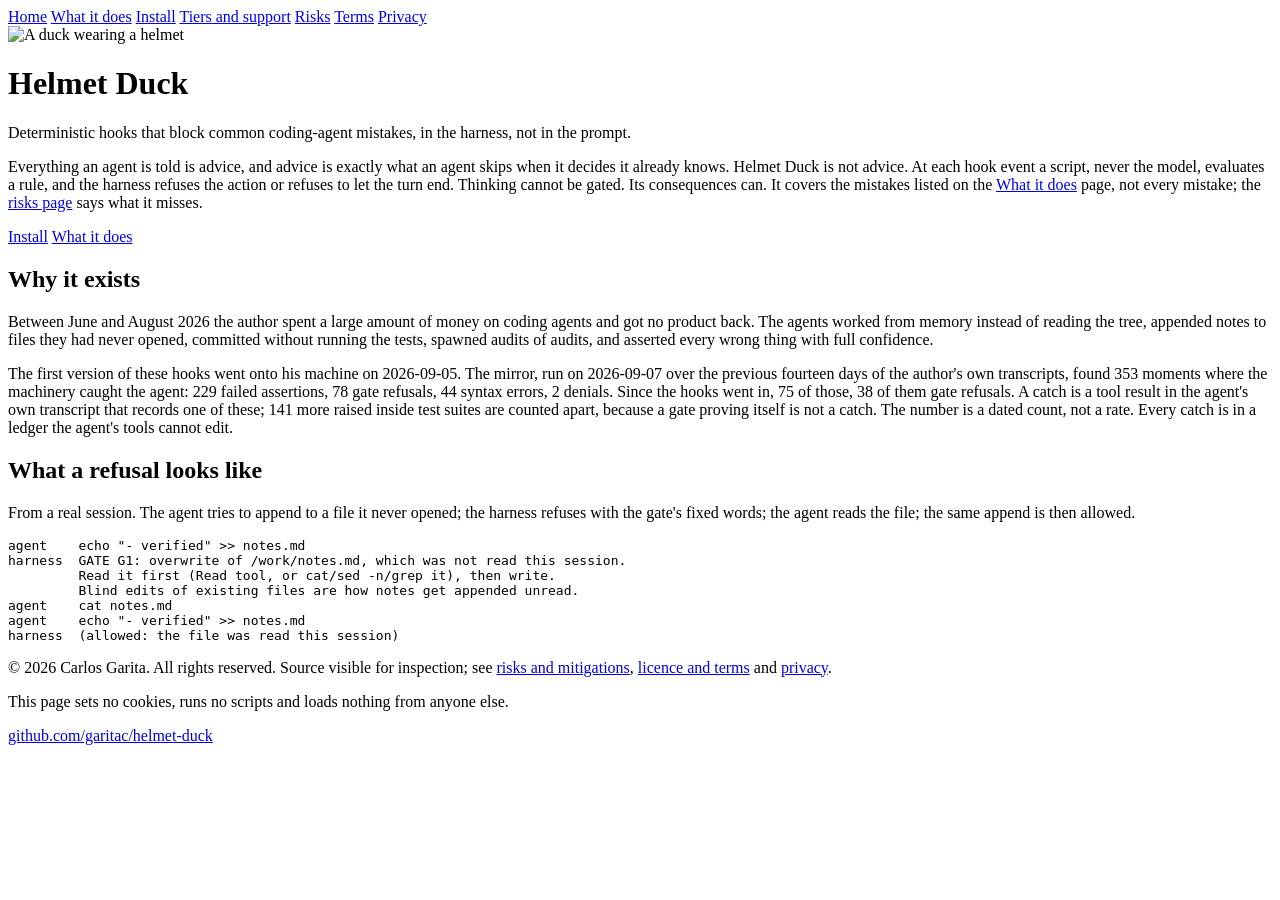
==== commit 4217c4f5: "A menu on every page, and the home page split into pages by subject Every page now opens with the sa" ====
--- a/site/index.html
+++ b/site/index.html
@@ -14,7 +14,15 @@
   <meta property="og:image" content="https://helmetduck.com/assets/duck.svg">
   <meta name="helmet-duck-revision" content="unversioned">
 </head>
-<body>
+  <nav class="menu" aria-label="Site">
+    <a href="/" aria-current="page">Home</a>
+    <a href="/gates.html">What it does</a>
+    <a href="/install.html">Install</a>
+    <a href="/tiers.html">Tiers and support</a>
+    <a href="/risks.html">Risks</a>
+    <a href="/terms.html">Terms</a>
+    <a href="/privacy.html">Privacy</a>
+  </nav>
   <header>
     <img src="/assets/duck.svg" alt="A duck wearing a helmet" width="72" height="72">
     <div>
@@ -25,10 +33,10 @@
 
   <main>
     <section class="hero">
-      <p class="lead">Everything an agent is told is advice, and advice is exactly what an agent skips when it decides it already knows. Helmet Duck is not advice. At each hook event a script, never the model, evaluates a rule, and the harness refuses the action or refuses to let the turn end. Thinking cannot be gated. Its consequences can. It covers the mistakes listed below, not every mistake; the <a href="/risks.html">risks page</a> says what it misses.</p>
+      <p class="lead">Everything an agent is told is advice, and advice is exactly what an agent skips when it decides it already knows. Helmet Duck is not advice. At each hook event a script, never the model, evaluates a rule, and the harness refuses the action or refuses to let the turn end. Thinking cannot be gated. Its consequences can. It covers the mistakes listed on the <a href="/gates.html">What it does</a> page, not every mistake; the <a href="/risks.html">risks page</a> says what it misses.</p>
       <div class="buttons">
-        <a class="button primary" href="https://github.com/garitac/helmet-duck">Install from GitHub</a>
-        <a class="button secondary" href="#ledger">Read why it exists</a>
+        <a class="button primary" href="/install.html">Install</a>
+        <a class="button secondary" href="/gates.html">What it does</a>
       </div>
     </section>
 
@@ -37,25 +45,6 @@
       <div class="ledger">
         <p>Between June and August 2026 the author spent a large amount of money on coding agents and got no product back. The agents worked from memory instead of reading the tree, appended notes to files they had never opened, committed without running the tests, spawned audits of audits, and asserted every wrong thing with full confidence.</p>
         <p>The first version of these hooks went onto his machine on 2026-09-05. The mirror, run on 2026-09-07 over the previous fourteen days of the author's own transcripts, found <span class="num">353 moments</span> where the machinery caught the agent: 229 failed assertions, 78 gate refusals, 44 syntax errors, 2 denials. Since the hooks went in, 75 of those, 38 of them gate refusals. A catch is a tool result in the agent's own transcript that records one of these; 141 more raised inside test suites are counted apart, because a gate proving itself is not a catch. The number is a dated count, not a rate. Every catch is in a ledger the agent's tools cannot edit.</p>
-      </div>
-    </section>
-
-    <section>
-      <h2>What it does</h2>
-      <div class="wrap">
-      <table>
-        <thead><tr><th>Part</th><th>When</th><th>What happens</th></tr></thead>
-        <tbody>
-          <tr><td><strong>G0</strong> known-bad forms</td><td>before a tool runs</td><td><code>--no-verify</code>, a heredoc through ssh, a force-push, <code>rm -rf</code> on a root and a canary literal are refused, with the same words every time.</td></tr>
-          <tr><td><strong>G1</strong> overwrite unread</td><td>before a tool runs</td><td>A shell overwrite of an existing file the agent has not read this session is refused.</td></tr>
-          <tr><td><strong>G2</strong> commit unevidenced</td><td>before a tool runs</td><td>In a project that declares a check command, <code>git commit</code> is refused unless that same command ran and passed within the last 30 minutes on the same tree. <code>git -C dir commit</code> is seen.</td></tr>
-          <tr><td><strong>G3</strong> stop unfinished</td><td>when the turn ends</td><td>The turn cannot end with open claims in the ledger. Capped at two blocks in a row, then allowed and logged, because a gate that can loop is a cost.</td></tr>
-          <tr><td><strong>G4</strong> self-protection</td><td>before a tool runs</td><td>Writes to the duck, its state, the harness settings, the override and the project's own configuration are refused, and so are the owner's commands when an agent tries to run them. A duck whose hash differs from its sealed manifest fails closed.</td></tr>
-          <tr><td><strong>Dissent chair</strong></td><td>before a tool runs</td><td>Recognises four defect classes agents repeat and asks the one question a real check would have asked. Advisory. It never denies.</td></tr>
-          <tr><td><strong>Mirror</strong></td><td>session start</td><td>Opens every session with how many times the machinery caught the agent in the last seven days, read from the harness's own transcripts.</td></tr>
-          <tr><td><strong>Agent Code</strong></td><td>each prompt</td><td>Seven duties and three verification checks, in English, in the agent's context every turn. Courage to deliver never overrides the owner's word on an irreversible act.</td></tr>
-        </tbody>
-      </table>
       </div>
     </section>
 
@@ -70,62 +59,6 @@
 agent    echo "- verified" &gt;&gt; notes.md
 harness  (allowed: the file was read this session)</code></pre>
     </section>
-
-    <section>
-      <h2>Install (Claude Code)</h2>
-      <p>Read the <a href="/risks.html">risks and mitigations</a> first; installing means you accept them. Then two commands. Python 3.9 or later, standard library only. Nothing leaves your machine except a licence activation you start yourself.</p>
-<pre><code>/plugin marketplace add garitac/helmet-duck
-/plugin install helmet-duck@helmet-duck</code></pre>
-      <p>The duck refuses nothing until you record your acceptance, which arms the gates; then seal the installed copy so an edited duck fails closed. Both are typed by you in a terminal, never by the agent, which is refused them. The plugin installs under <code>~/.claude/plugins/cache/helmet-duck/helmet-duck/&lt;version&gt;/</code>; these lines find it, accept, seal and show the result.</p>
-<pre><code>DUCK="$(ls -d ~/.claude/plugins/cache/helmet-duck/helmet-duck/*/duck.py | tail -1)"
-python3 "$DUCK" accept &amp;&amp; python3 "$DUCK" seal
-python3 "$DUCK" status</code></pre>
-      <p>Expected in the status: <code>risks accepted (armed) : yes</code> and <code>sealed : yes</code>. Then prove the deny channel from inside a session: ask the agent to run <code>echo HELMET-DUCK-CANARY-DENY</code>, and the harness answers <code>GATE G0: canary: the deny channel is live</code>.</p>
-      <p>To arm the commit gate in a project, declare its check command in <code>.helmet-duck.json</code> at the project root:</p>
-<pre><code>{"evidence": {"command": "python3 -m pytest -q"}}</code></pre>
-      <h2>Install (Codex)</h2>
-      <p>Codex sends the same hook events and accepts the same answers; only its file-edit tool differs, and the duck reads the paths out of each patch. Clone the repository somewhere permanent, copy <code>codex/hooks.json</code> to <code>~/.codex/hooks.json</code> with <code>$PLUGIN_ROOT</code> replaced by that path, then run <code>/hooks</code> inside Codex and trust each hook. Codex runs no hook you have not reviewed. Then accept and seal as above. The plugin manifest for Codex's marketplace ships in the repository too.</p>
-    </section>
-
-    <section>
-      <h2>What it does not do</h2>
-      <ul>
-        <li>It does not see a claim made from memory in prose. No event fires when the model thinks. Those claims are opened by hand and closed with what was actually checked.</li>
-        <li>It does not see writes whose path is assembled at runtime inside another program.</li>
-        <li>The mirror's recall is partial. A wrong claim spoken fluently leaves no error signature.</li>
-      </ul>
-    </section>
-
-    <section>
-      <h2>Tiers</h2>
-      <p>The current version is free and complete while the paid tiers are being built. Inspect the source before you run it; that is the point of a hook.</p>
-      <div class="tiers">
-        <div class="tier">
-          <h3>Free</h3>
-          <p>The mirror, the Agent Code, the ledger view. Reports every catch.</p>
-          <p class="price">Free, forever.</p>
-        </div>
-        <div class="tier">
-          <h3>Personal</h3>
-          <p>The gates that block, evidence runs, sealing, updates as agents find new ways to waste money. Sold through a merchant of record; the key activates with <code>duck licence activate</code>.</p>
-          <p class="price">Price to be announced.</p>
-        </div>
-        <div class="tier">
-          <h3>Team</h3>
-          <p>The same duck for a whole team: one licence for up to ten machines, one invoice. Software only. No installation service, no custom gates, no hours with the author.</p>
-          <p class="price">Price to be announced.</p>
-        </div>
-      </div>
-      <p>There is no consulting tier and there will not be one. Helmet Duck is made by one person in Japan and sold as software; questions go to the public issue tracker, in English, and are answered as time allows. Nothing on this page is a promise of anyone's time.</p>
-    </section>
-
-    <section id="support">
-      <h2>Support the duck</h2>
-      <p>The free tier stays free. If the duck has already saved you an afternoon or a month's token bill, sponsorship through GitHub pays for the next gate.</p>
-      <div class="buttons">
-        <a class="button primary" href="https://github.com/sponsors/garitac">Sponsor on GitHub</a>
-      </div>
-    </section>
   </main>
 
   <footer>
